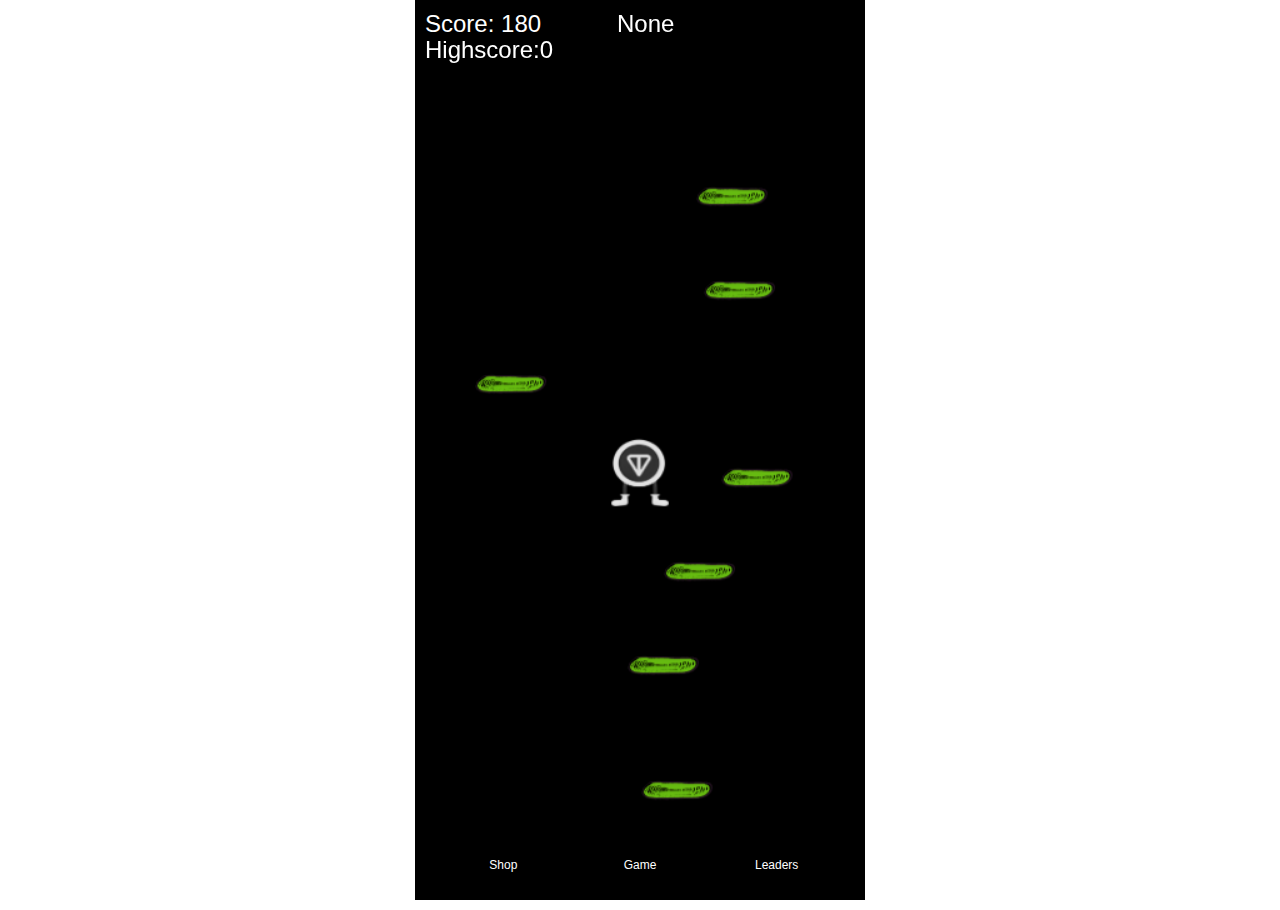
==== index.html @ bb114f30 "update1.5.1.5" ====
<!DOCTYPE html>
<html>
<head>
    <meta charset="UTF-8">
    <meta name="viewport" content="width=device-width, initial-scale=1.0, maximum-scale=1.0, user-scalable=no">
    <title>Doodle Jump</title>
    <link rel="stylesheet" href="doodlejump.css">
    <script src="https://telegram.org/js/telegram-web-app.js"></script>
</head>
<body>
    <div class="score">
        <div class="current_score">
            Score: <span id="currentscore"></span>
        </div>
        <div class="highscore">
            Highscore: <span id="highscore1">0</span>
        </div>
        <div class="username">
            <span id="username1">None</span>
        </div>
    </div>
    <canvas id="board"></canvas>
    <div class="click">
        <div class = "shop">
            <a class="shop" href="leaderboard.html">Shop</a>
        </div>
        <div class = "game">Game</div>
        <div class = "leaderboard">
            <a class="shop" href="leaderboard.html">Leaders</a>
        </div>
    </div>
    <script src="username.js"></script>
    <script src="doodlejump.js"></script>
</body>
</html>
---- doodlejump.css ----
body {
    user-select: none;
    text-align: center;
}

body, html {
    margin: 0;
    padding: 0;
    height: 100%;
    overflow: hidden;
}

#board {
    background-image: url("./background.png");
    background-size: cover;
}

canvas {
    height: 80%;
    display: block;
    margin: 0 auto;
}

html {
    height: 100%;
    display: flex;
    justify-content: center;
    align-items: center;
}
.highscore {
    position: fixed;
    display: flex;
    padding-top: 2%
}
.username{
    position: fixed;
    display: flex;
    padding-top: 0%;
    padding-left: 15%;
}
.score{
    height: 10%;
    background-color: #000000;
    color: rgb(255, 255, 255);
    text-decoration: none;
    font-family: Arial, sans-serif;
    font-size: 24px;
    display: flex;
    padding-left: 10px;
    padding-top: 10px;
}
.click{
    height: 10%;
    background-color: #000000;
    display: flex;
    justify-content: space-between;
    align-items: center;
    color: rgb(255, 255, 255);
    text-decoration: none;
    font-family: Arial, sans-serif;
    font-size: 12px;
    padding-left: 20px;
    padding-right: 20px;

}
.shop, .leaderboard {
    flex: 1;
    text-align: center;
}
.game {
    flex: 1;
    text-align: center;
    font-size: 12px
}
.click a {
    color: rgb(255, 255, 255);
    text-decoration: none;
    font-family: Arial, sans-serif;
    font-size: 12px;
}
@media (max-width: 767px) {
    .click {
        width: 100%;
    }
}


@media (min-width: 768px) {
    .click {
        max-width: 1200px;
    }
}
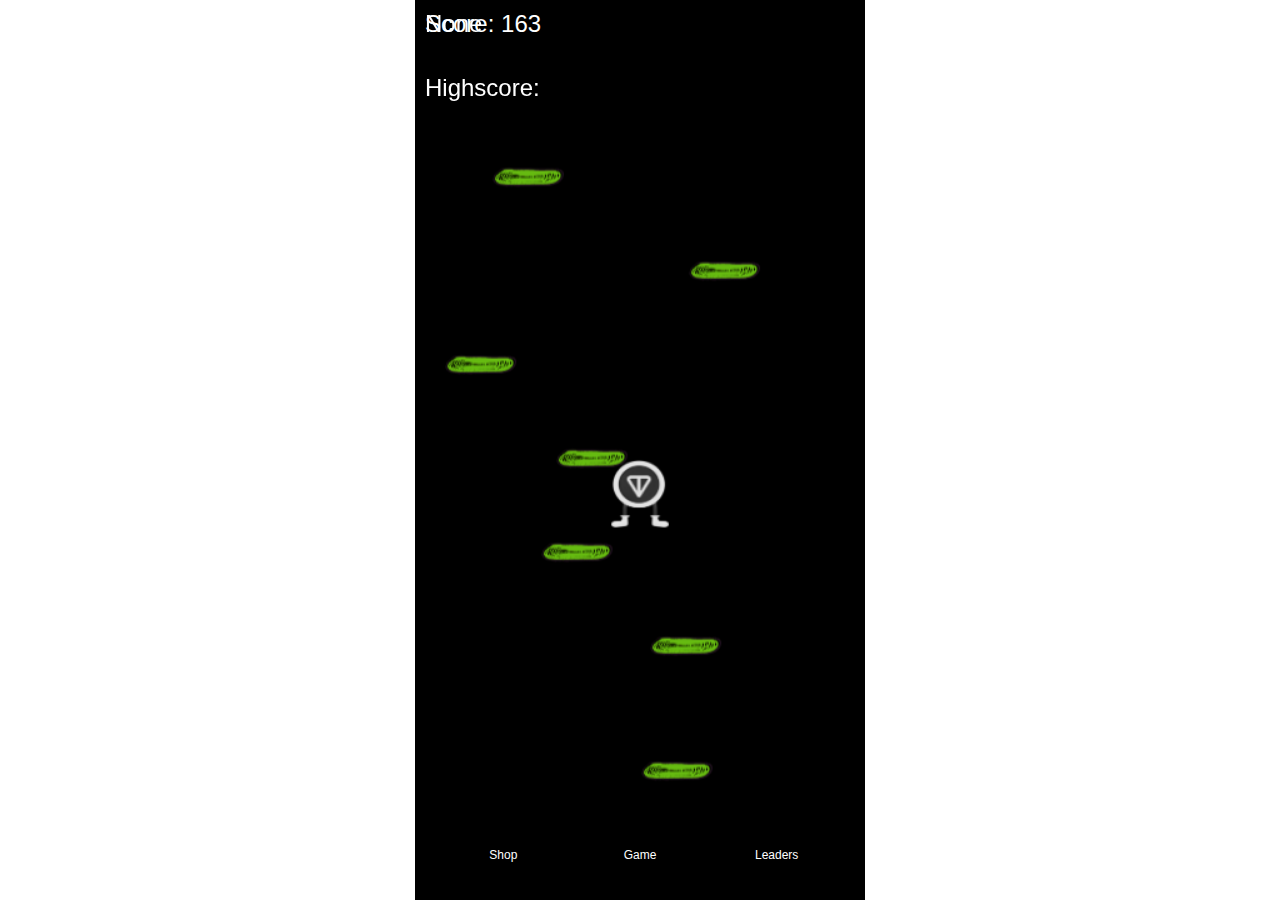
==== commit 315421ac: "update1.5.4.1" ====
--- a/index.html
+++ b/index.html
@@ -13,7 +13,7 @@
             Score: <span id="currentscore"></span>
         </div>
         <div class="highscore">
-            Highscore: <span id="highscore1">0</span>
+            Highscore: <span id="highscore1"></span>
         </div>
         <div class="username">
             <span id="username1">None</span>
--- a/doodlejump.css
+++ b/doodlejump.css
@@ -1,3 +1,8 @@
+* {
+    margin: 0;
+    padding: 0;
+    box-sizing: border-box;
+}
 body {
     user-select: none;
     text-align: center;
@@ -30,13 +35,13 @@
 .highscore {
     position: fixed;
     display: flex;
-    padding-top: 2%
+    padding-top: 5%
 }
 .username{
     position: fixed;
     display: flex;
     padding-top: 0%;
-    padding-left: 15%;
+    padding-right: 15%;
 }
 .score{
     height: 10%;
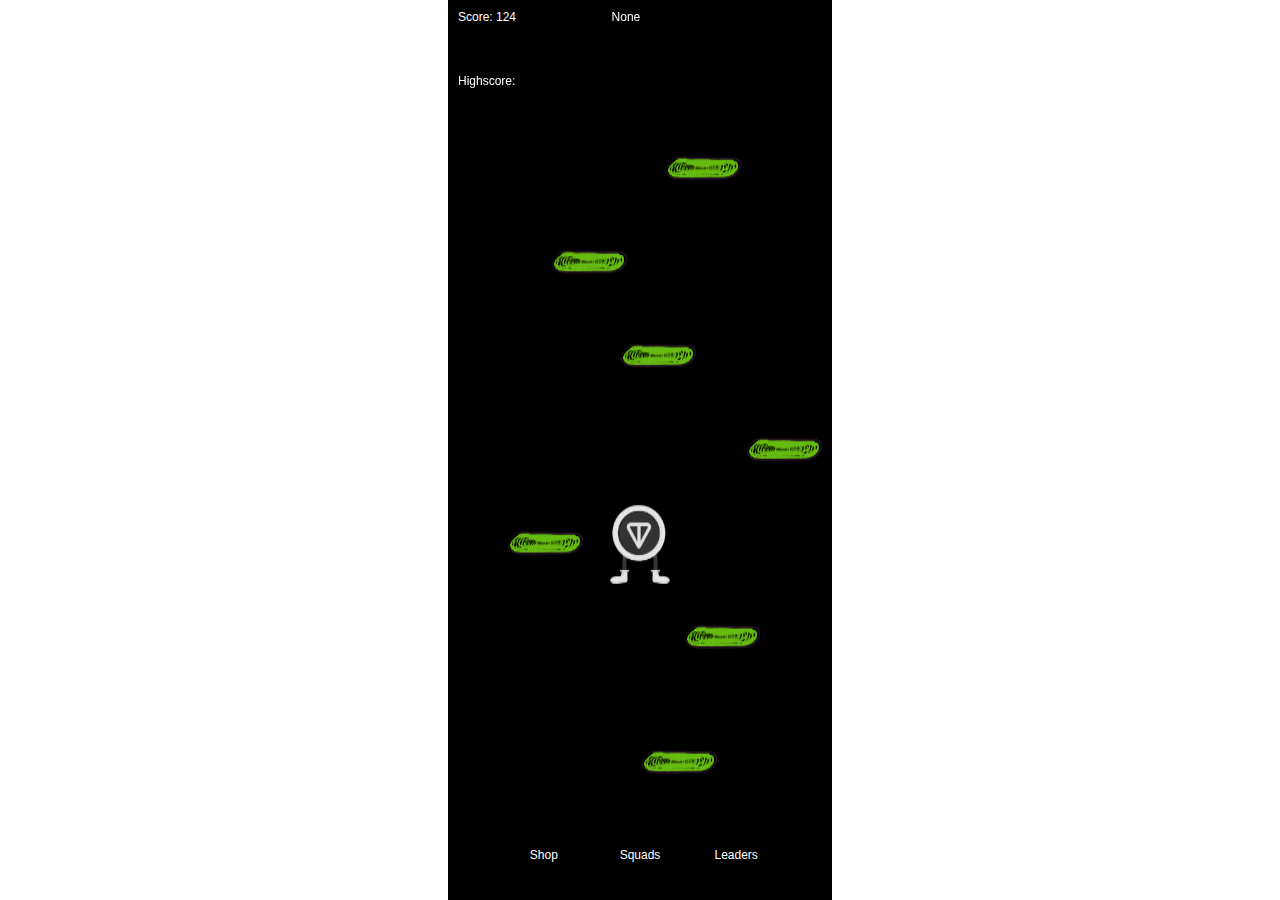
==== commit dfa0b371: "update1.6.0.0" ====
--- a/index.html
+++ b/index.html
@@ -24,7 +24,9 @@
         <div class = "shop">
             <a class="shop" href="leaderboard.html">Shop</a>
         </div>
-        <div class = "game">Game</div>
+        <div class = "squads">
+            <a class="squads" href="squads.html">Squads</a>
+        </div>
         <div class = "leaderboard">
             <a class="shop" href="leaderboard.html">Leaders</a>
         </div>
--- a/doodlejump.css
+++ b/doodlejump.css
@@ -6,6 +6,7 @@
 body {
     user-select: none;
     text-align: center;
+    width: 384px;
 }
 
 body, html {
@@ -24,6 +25,7 @@
     height: 80%;
     display: block;
     margin: 0 auto;
+    width: 100%;
 }
 
 html {
@@ -40,8 +42,8 @@
 .username{
     position: fixed;
     display: flex;
+    padding-left: 12%;
     padding-top: 0%;
-    padding-right: 15%;
 }
 .score{
     height: 10%;
@@ -49,7 +51,7 @@
     color: rgb(255, 255, 255);
     text-decoration: none;
     font-family: Arial, sans-serif;
-    font-size: 24px;
+    font-size: 12px;
     display: flex;
     padding-left: 10px;
     padding-top: 10px;
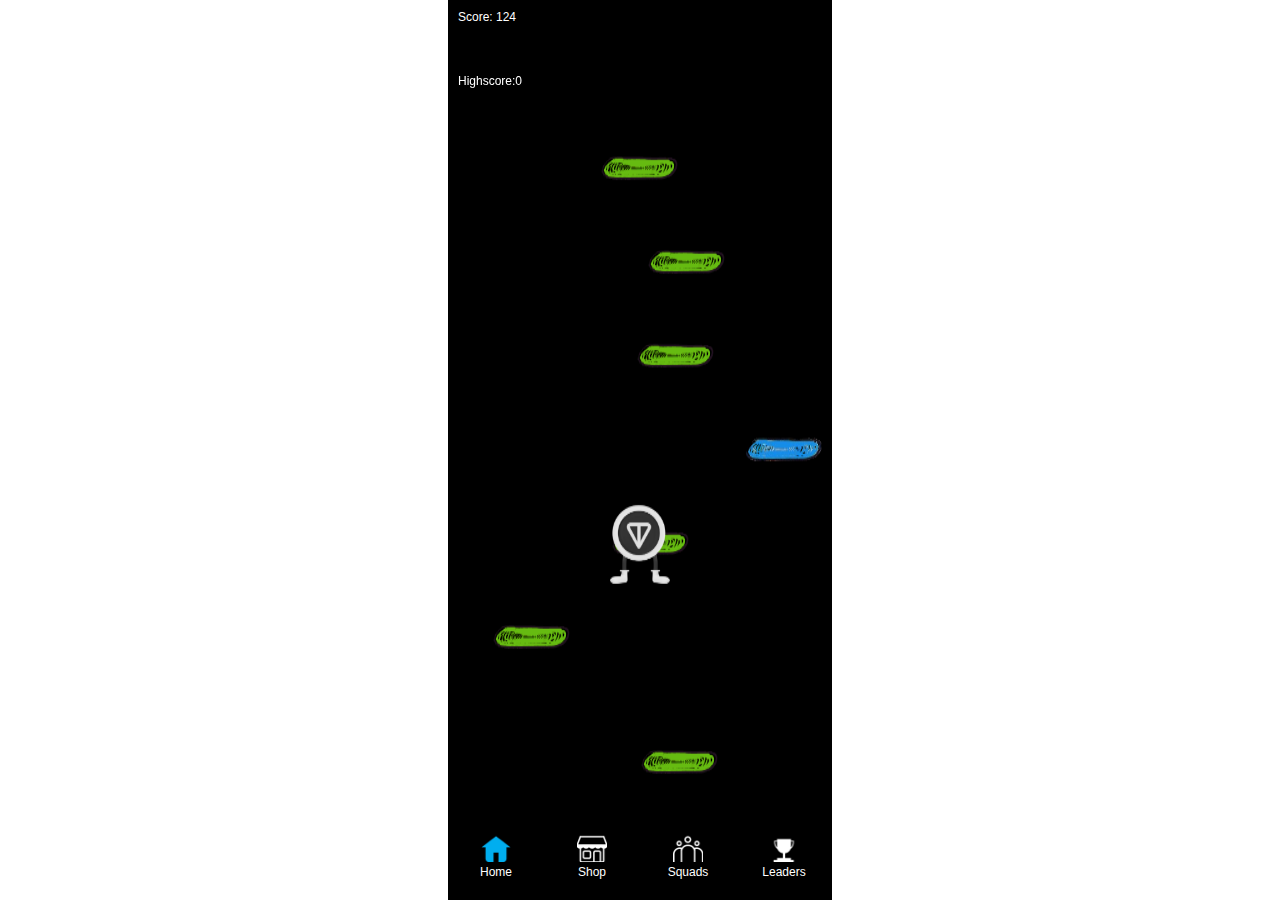
==== commit aabd0275: "update3.0.0.0" ====
--- a/index.html
+++ b/index.html
@@ -21,14 +21,29 @@
     </div>
     <canvas id="board"></canvas>
     <div class="click">
+        <div class = "home">
+            <a class="home" href="index.html">
+                <img src="images/home_used.png" style="height: 30px;">
+                <div>Home</div>
+            </a>
+        </div>
         <div class = "shop">
-            <a class="shop" href="leaderboard.html">Shop</a>
+            <a class="shop" href="shop.html">
+                <img src="images/shop.png" style="height: 30px;">
+                <div>Shop</div>
+            </a>
         </div>
-        <div class = "squads">
-            <a class="squads" href="squads.html">Squads</a>
+        <div class="squads">
+            <a class="squads" href="squads.html">
+                <img src="images/squads.png" style="height: 30px;">
+                <div>Squads</div>
+            </a>
         </div>
         <div class = "leaderboard">
-            <a class="shop" href="leaderboard.html">Leaders</a>
+            <a class="leaderboard" href="leaderboard.html">
+                <img src="images/leaders.png" style="height: 30px;">
+                <div>Leaders</div>
+            </a>
         </div>
     </div>
     <script src="username.js"></script>
--- a/doodlejump.css
+++ b/doodlejump.css
@@ -42,7 +42,7 @@
 .username{
     position: fixed;
     display: flex;
-    padding-left: 12%;
+    padding-left: 50%;
     padding-top: 0%;
 }
 .score{
@@ -56,28 +56,30 @@
     padding-left: 10px;
     padding-top: 10px;
 }
-.click{
+.click {
     height: 10%;
     background-color: #000000;
     display: flex;
-    justify-content: space-between;
+    justify-content: space-around;
     align-items: center;
     color: rgb(255, 255, 255);
     text-decoration: none;
     font-family: Arial, sans-serif;
     font-size: 12px;
-    padding-left: 20px;
-    padding-right: 20px;
+    padding: 10px;
+    gap: 20px;
+}
+.click > div {
+    flex: 1;
+    display: flex;
+    flex-direction: column;
+    align-items: center;
+    text-align: center;
+}
 
-}
-.shop, .leaderboard {
+.shop, .leaderboard, .Home{
     flex: 1;
     text-align: center;
-}
-.game {
-    flex: 1;
-    text-align: center;
-    font-size: 12px
 }
 .click a {
     color: rgb(255, 255, 255);
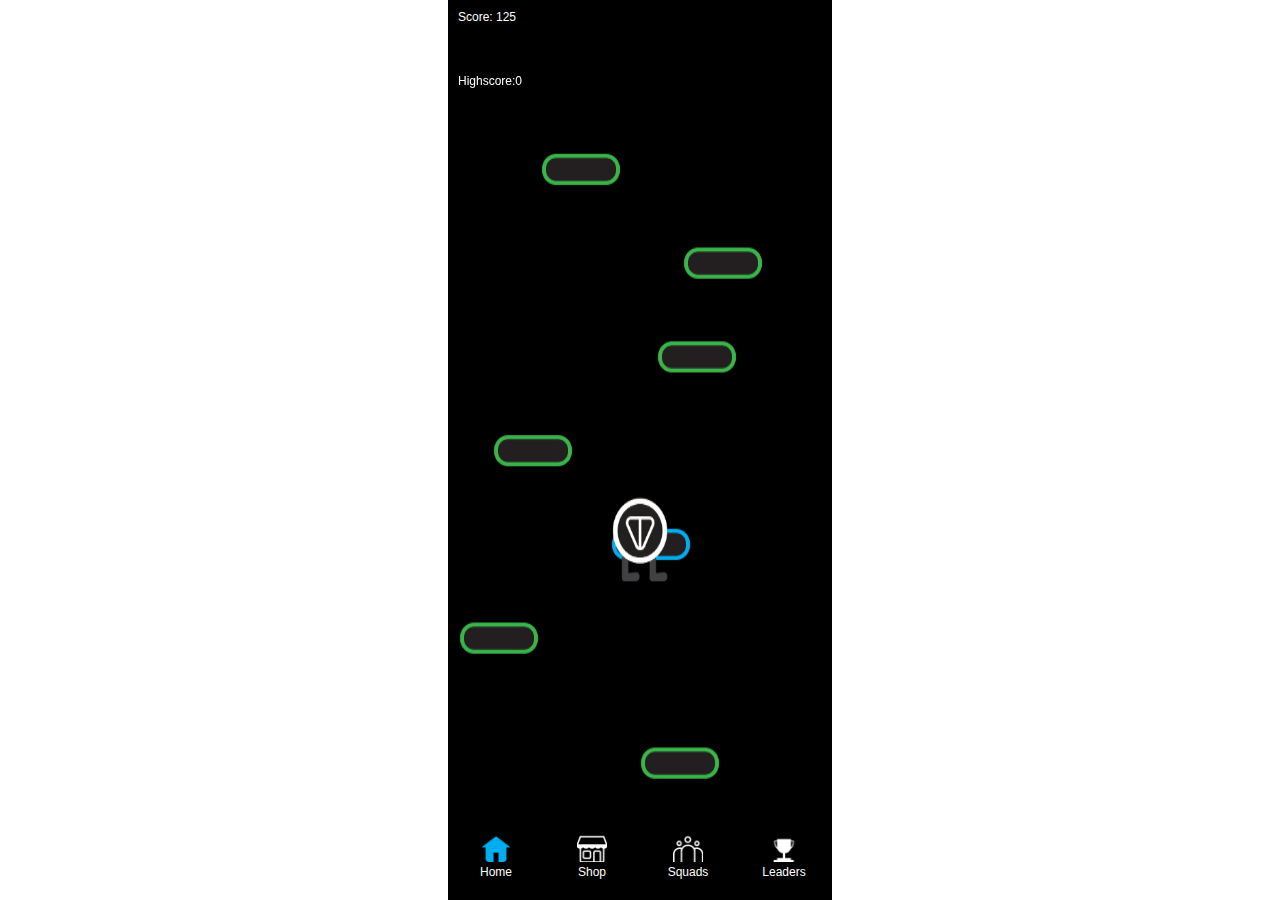
==== commit bf2317a6: "update3.0.0.0" ====
--- a/index.html
+++ b/index.html
@@ -39,8 +39,8 @@
                 <div>Squads</div>
             </a>
         </div>
-        <div class = "leaderboard">
-            <a class="leaderboard" href="leaderboard.html">
+        <div class = "leaderboard1">
+            <a class="leaderboard1" href="leaderboard.html">
                 <img src="images/leaders.png" style="height: 30px;">
                 <div>Leaders</div>
             </a>
--- a/doodlejump.css
+++ b/doodlejump.css
@@ -8,7 +8,6 @@
     text-align: center;
     width: 384px;
 }
-
 body, html {
     margin: 0;
     padding: 0;
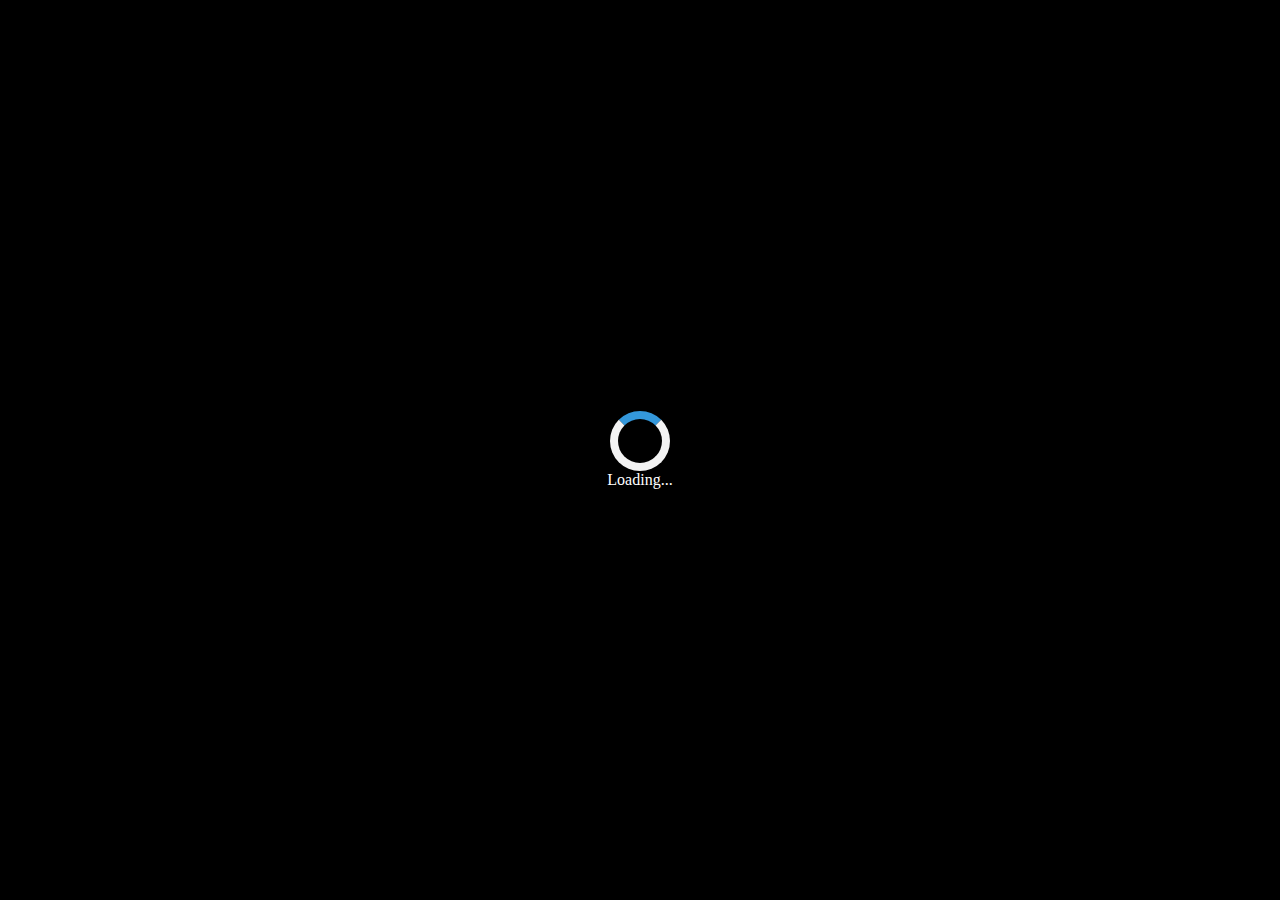
==== commit a777fcd3: "update3.0.0.0" ====
--- a/index.html
+++ b/index.html
@@ -8,6 +8,10 @@
     <script src="https://telegram.org/js/telegram-web-app.js"></script>
 </head>
 <body>
+    <div id="loading-screen">
+        <div class="spinner"></div>
+        <p>Loading...</p>
+    </div>
     <div class="score">
         <div class="current_score">
             Score: <span id="currentscore"></span>
--- a/doodlejump.css
+++ b/doodlejump.css
@@ -98,3 +98,34 @@
         max-width: 1200px;
     }
 }
+
+/* Экран загрузки */
+#loading-screen {
+    position: fixed;
+    top: 0;
+    left: 0;
+    width: 100%;
+    height: 100%;
+    background-color: #000;
+    color: #fff;
+    display: flex;
+    flex-direction: column;
+    align-items: center;
+    justify-content: center;
+    z-index: 9999;
+}
+
+/* Спиннер для загрузки */
+.spinner {
+    border: 8px solid #f3f3f3;
+    border-top: 8px solid #3498db;
+    border-radius: 50%;
+    width: 60px;
+    height: 60px;
+    animation: spin 1s linear infinite;
+}
+
+@keyframes spin {
+    0% { transform: rotate(0deg); }
+    100% { transform: rotate(360deg); }
+}
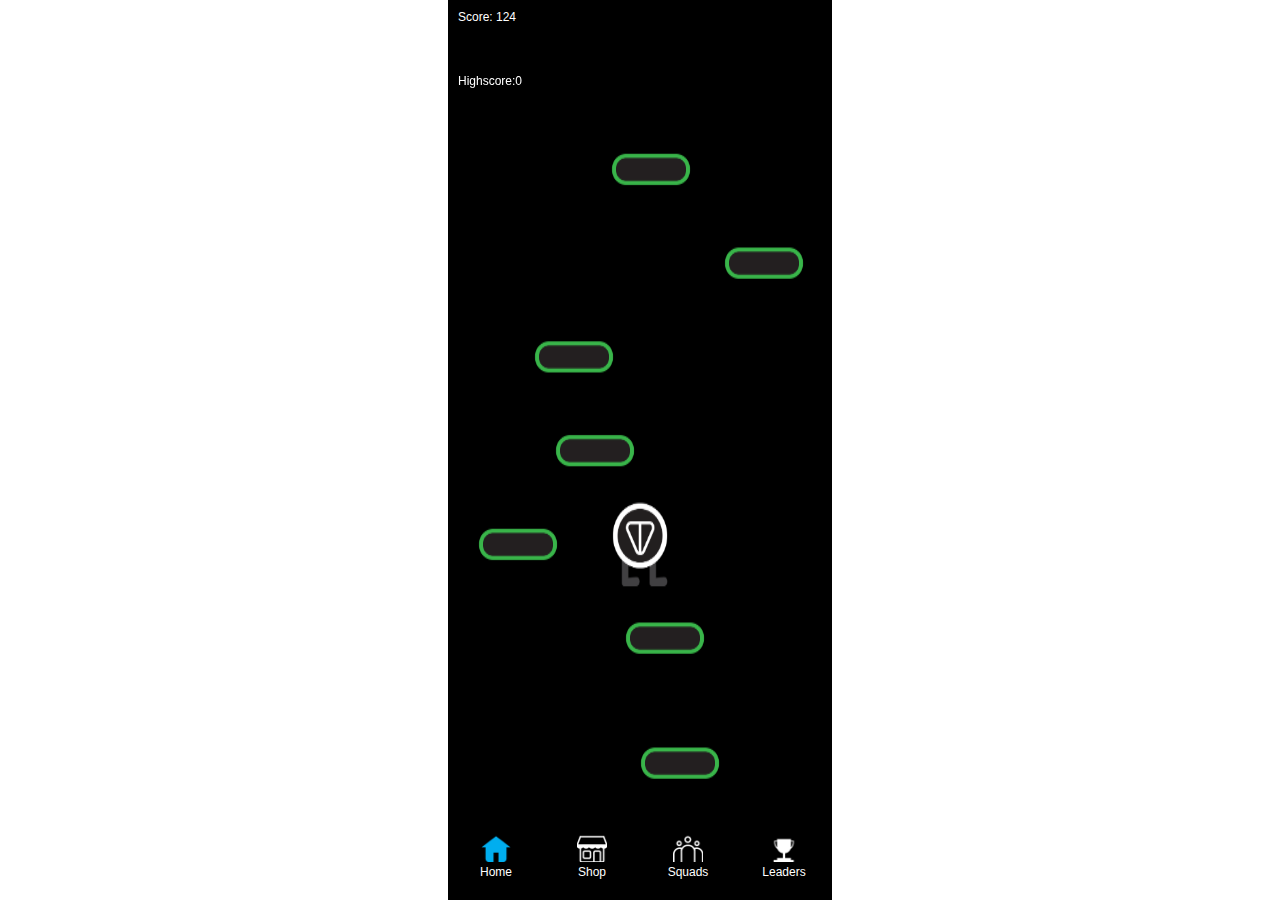
==== commit 62ed979f: "update3.0.0.0" ====
--- a/index.html
+++ b/index.html
@@ -8,10 +8,6 @@
     <script src="https://telegram.org/js/telegram-web-app.js"></script>
 </head>
 <body>
-    <div id="loading-screen">
-        <div class="spinner"></div>
-        <p>Loading...</p>
-    </div>
     <div class="score">
         <div class="current_score">
             Score: <span id="currentscore"></span>
--- a/doodlejump.css
+++ b/doodlejump.css
@@ -98,34 +98,3 @@
         max-width: 1200px;
     }
 }
-
-/* Экран загрузки */
-#loading-screen {
-    position: fixed;
-    top: 0;
-    left: 0;
-    width: 100%;
-    height: 100%;
-    background-color: #000;
-    color: #fff;
-    display: flex;
-    flex-direction: column;
-    align-items: center;
-    justify-content: center;
-    z-index: 9999;
-}
-
-/* Спиннер для загрузки */
-.spinner {
-    border: 8px solid #f3f3f3;
-    border-top: 8px solid #3498db;
-    border-radius: 50%;
-    width: 60px;
-    height: 60px;
-    animation: spin 1s linear infinite;
-}
-
-@keyframes spin {
-    0% { transform: rotate(0deg); }
-    100% { transform: rotate(360deg); }
-}
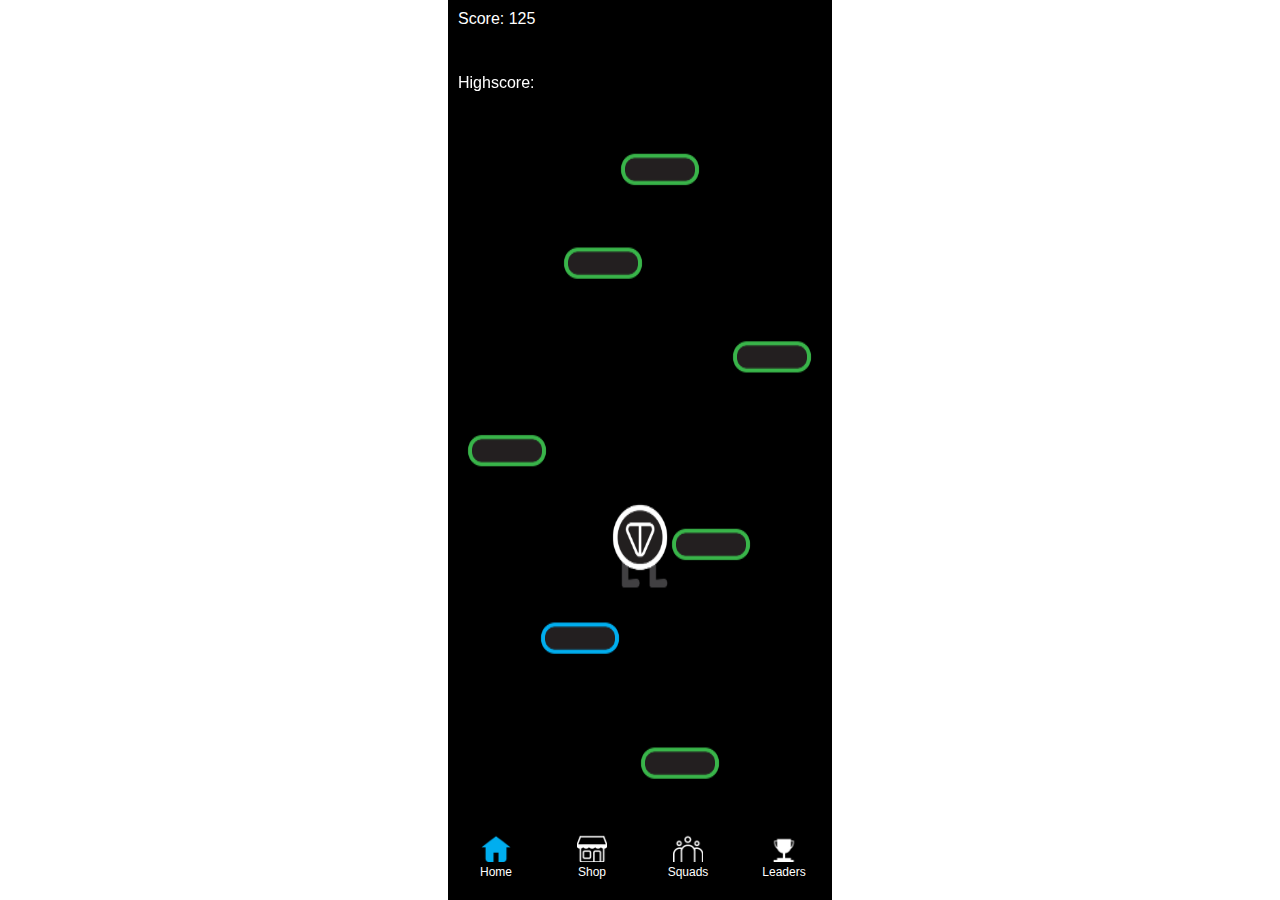
==== commit 70bd40a2: "update3.0.0.0" ====
--- a/index.html
+++ b/index.html
@@ -22,7 +22,7 @@
     <canvas id="board"></canvas>
     <div class="click">
         <div class = "home">
-            <a class="home" href="index.html">
+            <a class="home">
                 <img src="images/home_used.png" style="height: 30px;">
                 <div>Home</div>
             </a>
--- a/doodlejump.css
+++ b/doodlejump.css
@@ -7,6 +7,7 @@
     user-select: none;
     text-align: center;
     width: 384px;
+    height: 100%;
 }
 body, html {
     margin: 0;
@@ -50,7 +51,7 @@
     color: rgb(255, 255, 255);
     text-decoration: none;
     font-family: Arial, sans-serif;
-    font-size: 12px;
+    font-size: 16px;
     display: flex;
     padding-left: 10px;
     padding-top: 10px;
